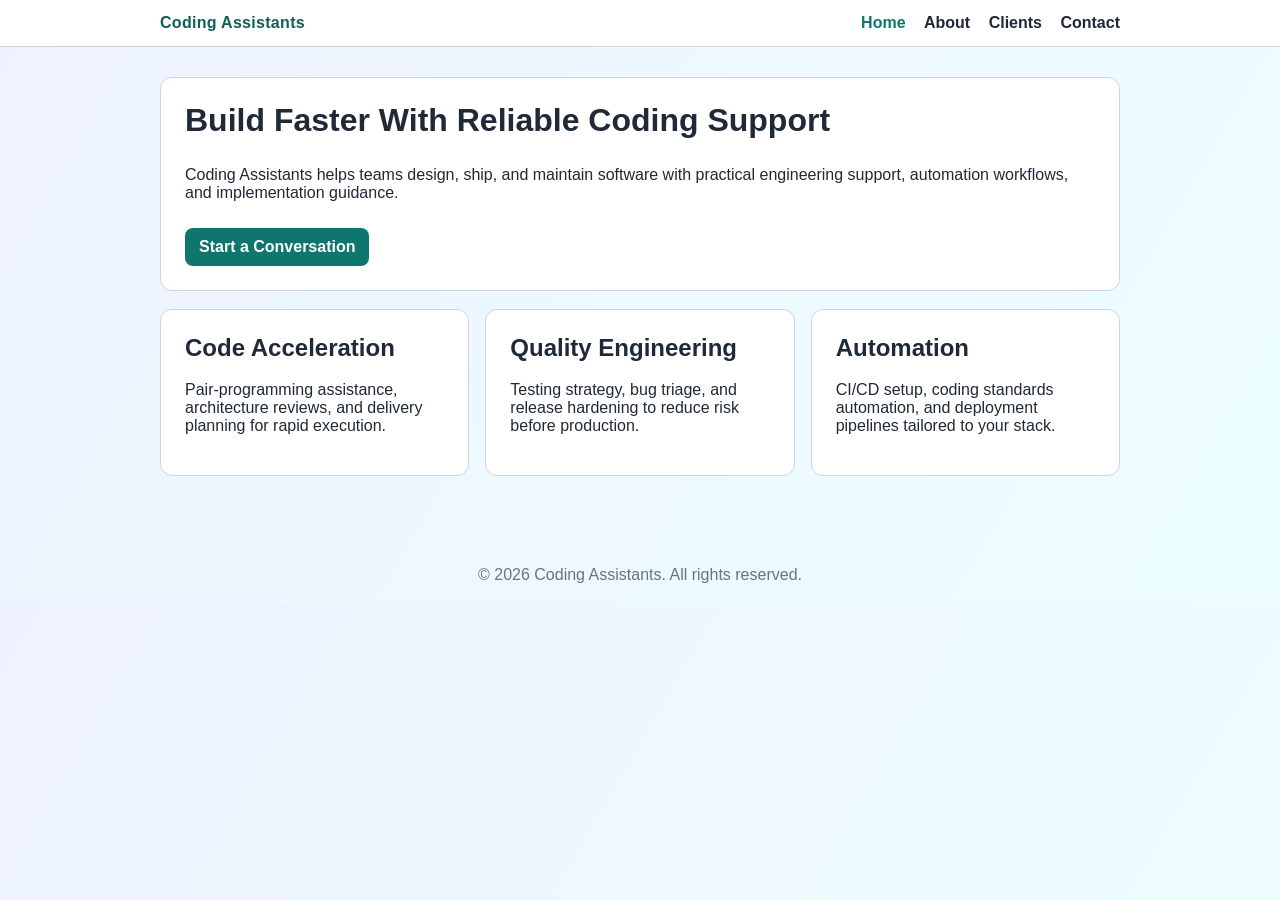
==== src/html/index.html @ 55eff81a "Reorganized files" ====
<!doctype html>
<html lang="en">
<head>
  <meta charset="UTF-8">
  <meta name="viewport" content="width=device-width, initial-scale=1.0">
  <title>Coding Assistants | Home</title>
  <link rel="stylesheet" href="../css/styles.css">
  <script src="../js/main.js" defer></script>
</head>
<body>
  <header>
    <div class="nav-wrap">
      <div class="brand">Coding Assistants</div>
      <nav>
        <a href="index.html">Home</a>
        <a href="about.html">About</a>
        <a href="clients.html">Clients</a>
        <a href="contact.html">Contact</a>
      </nav>
    </div>
  </header>

  <main>
    <section class="hero">
      <h1>Build Faster With Reliable Coding Support</h1>
      <p>
        Coding Assistants helps teams design, ship, and maintain software with practical engineering support,
        automation workflows, and implementation guidance.
      </p>
      <a class="cta" href="contact.html">Start a Conversation</a>
    </section>

    <section class="grid" aria-label="Services">
      <article>
        <h2>Code Acceleration</h2>
        <p>Pair-programming assistance, architecture reviews, and delivery planning for rapid execution.</p>
      </article>
      <article>
        <h2>Quality Engineering</h2>
        <p>Testing strategy, bug triage, and release hardening to reduce risk before production.</p>
      </article>
      <article>
        <h2>Automation</h2>
        <p>CI/CD setup, coding standards automation, and deployment pipelines tailored to your stack.</p>
      </article>
    </section>
  </main>

  <footer>
    &copy; <span id="year"></span> Coding Assistants. All rights reserved.
  </footer>
</body>
</html>
---- src/css/styles.css ----
:root {
  --bg: #f4f7fb;
  --surface: #ffffff;
  --text: #1f2937;
  --muted: #6b7280;
  --primary: #0f766e;
  --primary-strong: #115e59;
  --accent: #f59e0b;
  --border: #d1d5db;
}

* {
  box-sizing: border-box;
}

body {
  margin: 0;
  font-family: "Segoe UI", Tahoma, Geneva, Verdana, sans-serif;
  color: var(--text);
  background: linear-gradient(120deg, #eef2ff 0%, #ecfeff 100%);
}

header {
  background: var(--surface);
  border-bottom: 1px solid var(--border);
  position: sticky;
  top: 0;
}

.nav-wrap {
  max-width: 1000px;
  margin: 0 auto;
  padding: 14px 20px;
  display: flex;
  justify-content: space-between;
  align-items: center;
}

.brand {
  font-weight: 700;
  color: var(--primary-strong);
  letter-spacing: 0.3px;
}

nav a {
  text-decoration: none;
  color: var(--text);
  margin-left: 14px;
  font-weight: 600;
}

nav a.active,
nav a:hover {
  color: var(--primary);
}

main {
  max-width: 1000px;
  margin: 30px auto;
  padding: 0 20px 40px;
}

.hero,
.card,
.grid article,
form {
  background: var(--surface);
  border: 1px solid var(--border);
  border-radius: 12px;
  padding: 24px;
}

.hero h1 {
  margin-top: 0;
  font-size: 2rem;
}

.cta {
  display: inline-block;
  margin-top: 10px;
  background: var(--primary);
  color: #fff;
  text-decoration: none;
  border-radius: 8px;
  padding: 10px 14px;
  font-weight: 600;
}

.cta:hover {
  background: var(--primary-strong);
}

.grid {
  display: grid;
  grid-template-columns: repeat(auto-fit, minmax(220px, 1fr));
  gap: 16px;
  margin-top: 18px;
}

h2 {
  margin-top: 0;
}

ul {
  padding-left: 18px;
}

label {
  display: block;
  font-weight: 600;
  margin-bottom: 8px;
}

input,
textarea {
  width: 100%;
  padding: 10px;
  border: 1px solid var(--border);
  border-radius: 8px;
  margin-top: 6px;
  margin-bottom: 16px;
}

button {
  background: var(--accent);
  color: #111827;
  border: none;
  border-radius: 8px;
  padding: 10px 14px;
  font-weight: 700;
  cursor: pointer;
}

button:hover {
  opacity: 0.9;
}

#form-message {
  margin-top: 12px;
  font-weight: 600;
  color: var(--primary-strong);
}

footer {
  text-align: center;
  padding: 20px;
  color: var(--muted);
}
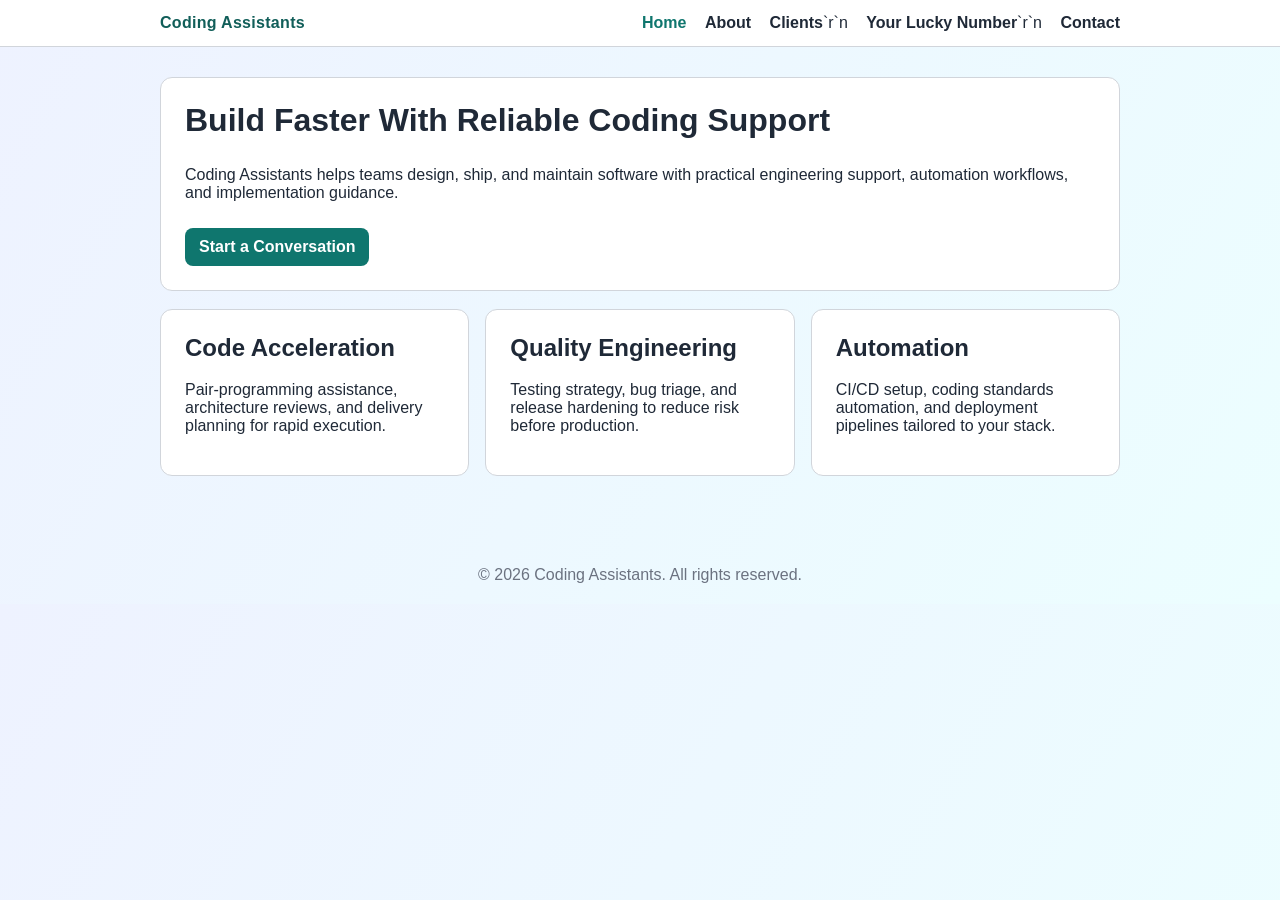
==== commit be1d0ecf: "feat: add lucky number page and navigation link - Add a new "Your Lucky Number" page that displays a" ====
--- a/src/html/index.html
+++ b/src/html/index.html
@@ -14,8 +14,7 @@
       <nav>
         <a href="index.html">Home</a>
         <a href="about.html">About</a>
-        <a href="clients.html">Clients</a>
-        <a href="contact.html">Contact</a>
+        <a href="clients.html">Clients</a>`r`n        <a href="your-lucky-number.html">Your Lucky Number</a>`r`n        <a href="contact.html">Contact</a>
       </nav>
     </div>
   </header>
@@ -51,3 +50,4 @@
   </footer>
 </body>
 </html>
+
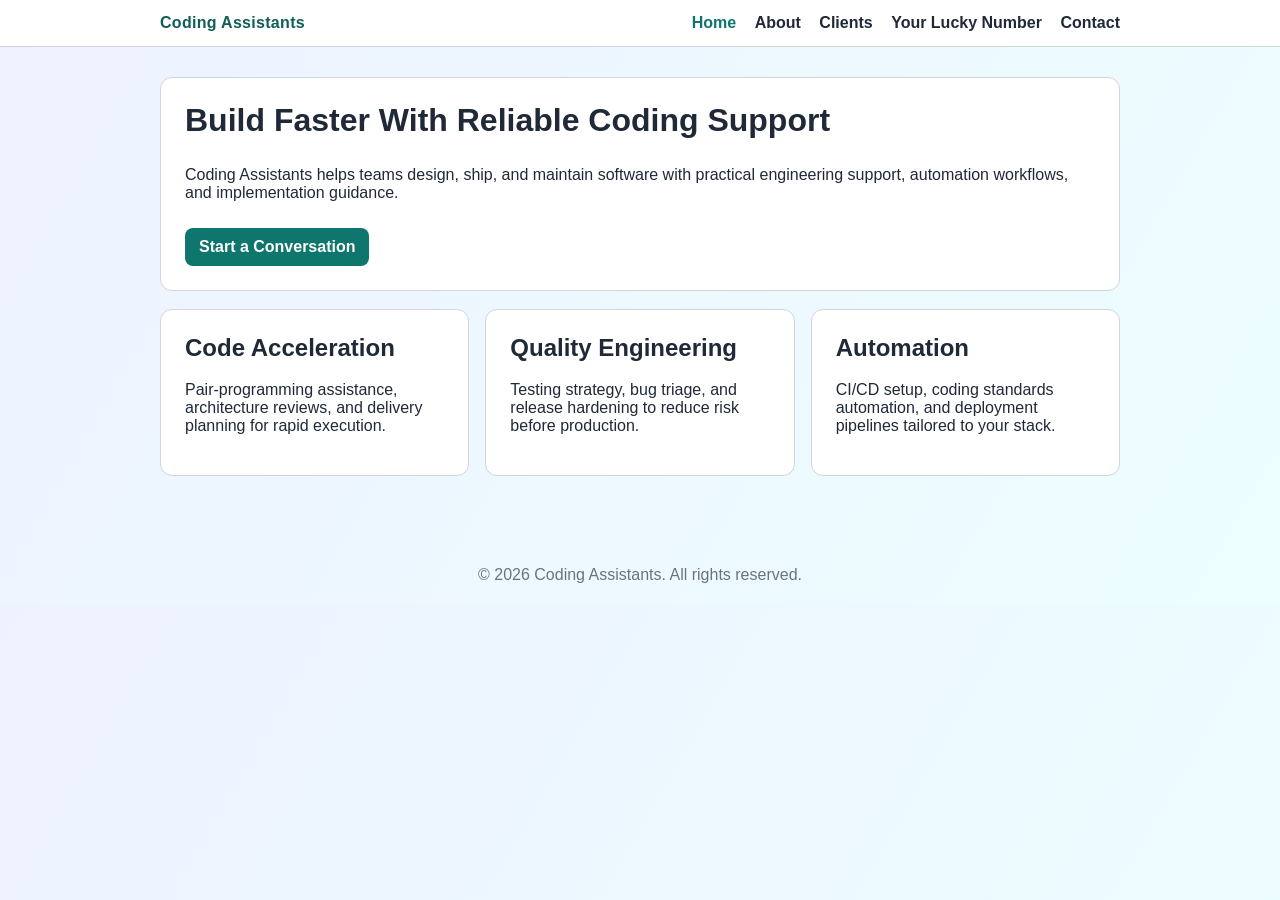
==== commit f2282c8a: "fix: remove literal `r`n text from website navigation - Replace accidental escaped newline text in n" ====
--- a/src/html/index.html
+++ b/src/html/index.html
@@ -14,7 +14,9 @@
       <nav>
         <a href="index.html">Home</a>
         <a href="about.html">About</a>
-        <a href="clients.html">Clients</a>`r`n        <a href="your-lucky-number.html">Your Lucky Number</a>`r`n        <a href="contact.html">Contact</a>
+        <a href="clients.html">Clients</a>
+        <a href="your-lucky-number.html">Your Lucky Number</a>
+        <a href="contact.html">Contact</a>
       </nav>
     </div>
   </header>
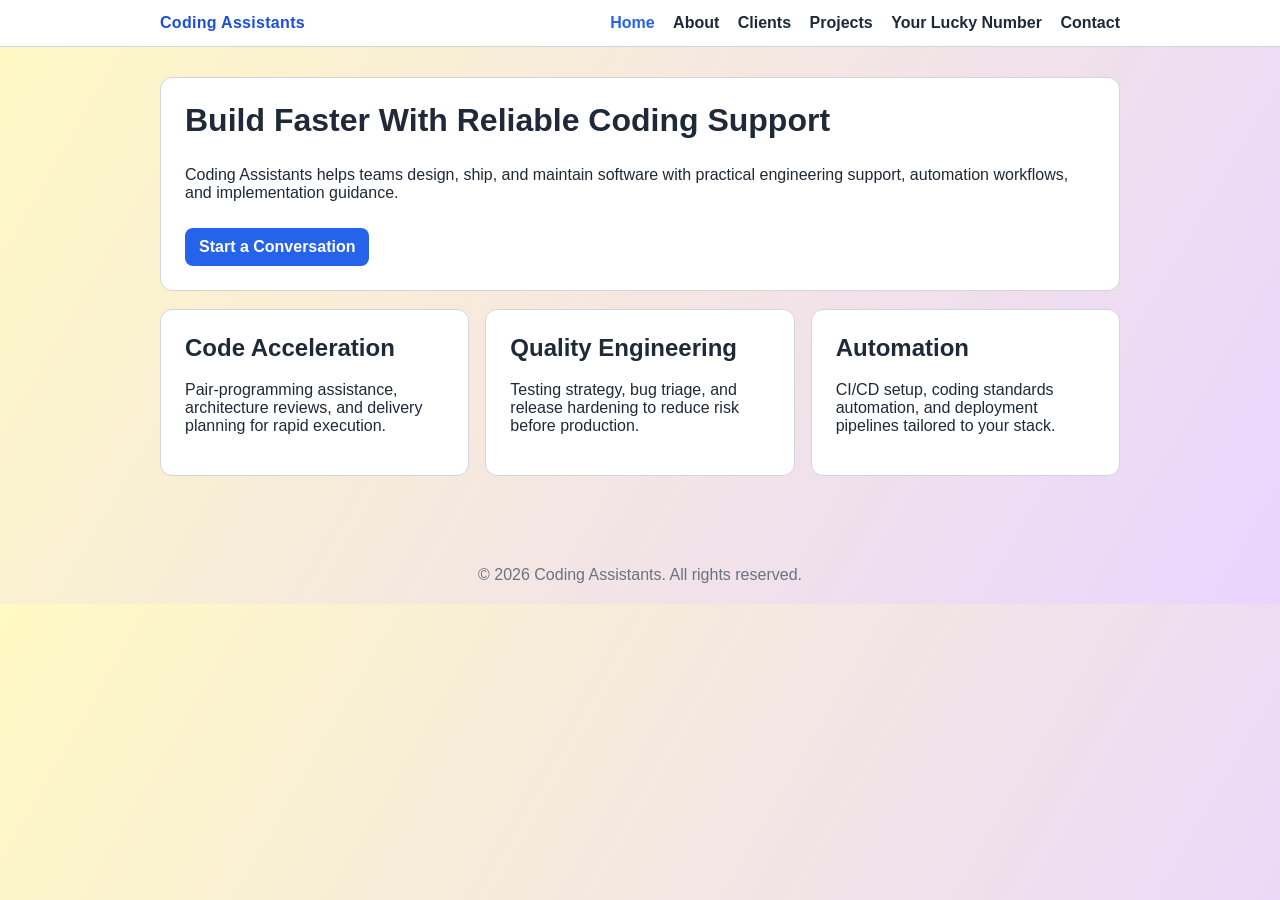
==== commit e97aa5d9: "feat: add projects page with famous website-inspired portfolio - Add new Projects page showcasing Co" ====
--- a/src/html/index.html
+++ b/src/html/index.html
@@ -15,6 +15,7 @@
         <a href="index.html">Home</a>
         <a href="about.html">About</a>
         <a href="clients.html">Clients</a>
+        <a href="projects.html">Projects</a>
         <a href="your-lucky-number.html">Your Lucky Number</a>
         <a href="contact.html">Contact</a>
       </nav>
@@ -53,3 +54,4 @@
 </body>
 </html>
 
+
--- a/src/css/styles.css
+++ b/src/css/styles.css
@@ -3,9 +3,9 @@
   --surface: #ffffff;
   --text: #1f2937;
   --muted: #6b7280;
-  --primary: #0f766e;
-  --primary-strong: #115e59;
-  --accent: #f59e0b;
+  --primary: #2563eb;
+  --primary-strong: #1d4ed8;
+  --accent: #2563eb;
   --border: #d1d5db;
 }
 
@@ -17,7 +17,7 @@
   margin: 0;
   font-family: "Segoe UI", Tahoma, Geneva, Verdana, sans-serif;
   color: var(--text);
-  background: linear-gradient(120deg, #eef2ff 0%, #ecfeff 100%);
+  background: linear-gradient(120deg, #fff9c4 0%, #e9d5ff 100%);
 }
 
 header {
@@ -123,7 +123,7 @@
 
 button {
   background: var(--accent);
-  color: #111827;
+  color: #ffffff;
   border: none;
   border-radius: 8px;
   padding: 10px 14px;
@@ -132,7 +132,7 @@
 }
 
 button:hover {
-  opacity: 0.9;
+  background: var(--primary-strong);
 }
 
 #form-message {
